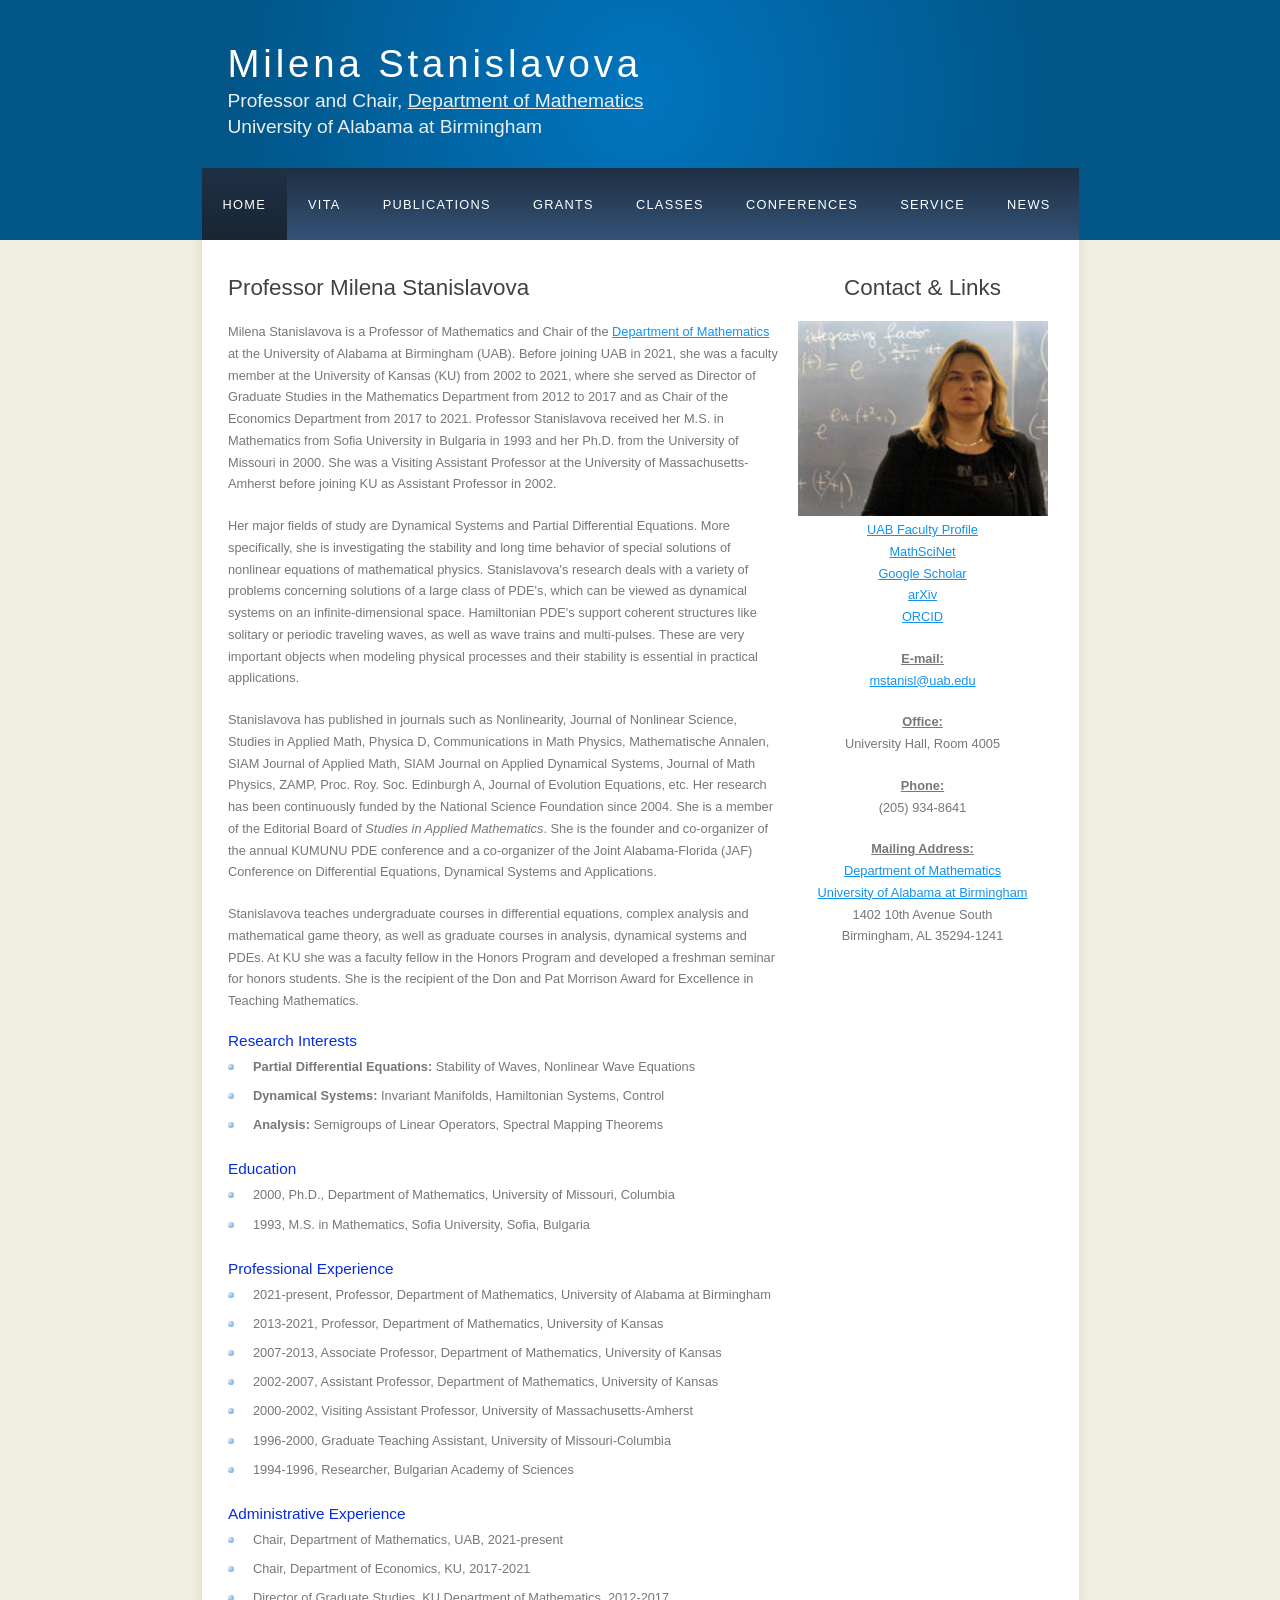
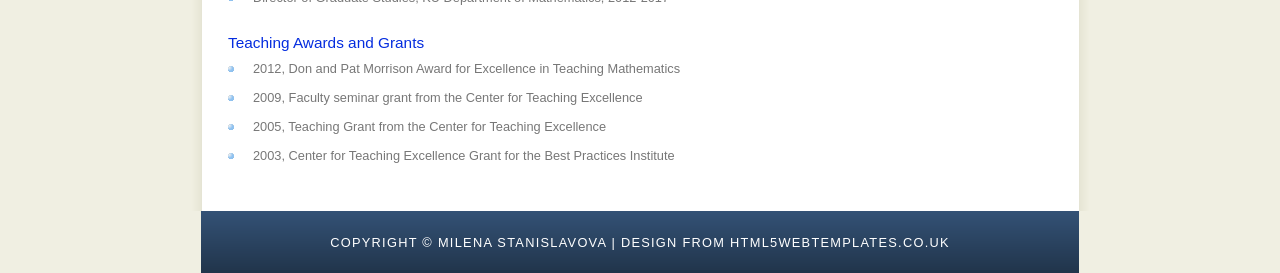
==== index.html @ fac54b88 "Add files via upload" ====
<!DOCTYPE html>
<html lang="en">
<head>
  <title>Milena Stanislavova</title>
  <meta charset="utf-8">
  <meta name="description" content="Milena Stanislavova, Professor and Chair, Department of Mathematics, University of Alabama at Birmingham">
  <meta name="keywords" content="Milena Stanislavova, mathematics, partial differential equations, dynamical systems, stability of waves, UAB">
  <link rel="stylesheet" type="text/css" href="style.css" title="style">
</head>
<body>
  <div id="main">
    <div id="header">
      <div id="logo">
        <div id="logo_text">
          <h1><a href="index.html">Milena Stanislavova<span class="logo_colour"></span></a></h1>
          <h2>Professor and Chair, <a href="https://www.uab.edu/cas/mathematics/">Department of Mathematics</a></h2>
          <h2>University of Alabama at Birmingham</h2>
        </div>
      </div>
      <div id="menubar">
        <ul id="menu">
          <li class="selected"><a href="index.html">Home</a></li>
          <li><a href="CV.pdf">Vita</a></li>
          <li><a href="publications.html">Publications</a></li>
          <li><a href="grants.html">Grants</a></li>
          <li><a href="classes.html">Classes</a></li>
          <li><a href="conferences.html">Conferences</a></li>
          <li><a href="service.html">Service</a></li>
          <li><a href="news.html">News</a></li>
        </ul>
      </div>
    </div>
    <div id="site_content">
      <div class="sidebar">
        <div align="center">
          <h3>Contact &amp; Links</h3>
          <div class="when"><img src="Milena_Stanislavova_1.jpg" width="250" height="195" alt="Milena Stanislavova"><br>
            <p>
              <a href="https://www.uab.edu/cas/mathematics/people/faculty-directory/milena-stanislavova">UAB Faculty Profile</a><br>
              <a href="https://mathscinet.ams.org/mathscinet/search/author.html?mrauthid=367464">MathSciNet</a><br>
              <a href="https://scholar.google.com/citations?user=Eqs80esAAAAJ&amp;hl=en&amp;oi=ao">Google Scholar</a><br>
              <a href="https://arxiv.org/search/?searchtype=author&amp;query=Stanislavova%2C+Milena">arXiv</a><br>
              <a href="https://orcid.org/0000-0002-7144-3613">ORCID</a><br>
            </p>
            <p><b><u>E-mail:</u></b><br>
              <a href="mailto:mstanisl@uab.edu">mstanisl@uab.edu</a></p>
            <p><b><u>Office:</u></b><br>
              University Hall, Room 4005</p>
            <p><b><u>Phone:</u></b><br>
              (205) 934-8641</p>
            <p><b><u>Mailing Address:</u></b><br>
              <a href="https://www.uab.edu/cas/mathematics/">Department of Mathematics</a><br>
              <a href="https://www.uab.edu/">University of Alabama at Birmingham</a><br>
              1402 10th Avenue South<br>
              Birmingham, AL 35294-1241</p>
          </div>
        </div>
      </div>
      <div id="content">

        <h1>Professor Milena Stanislavova</h1>
        <p>Milena Stanislavova is a Professor of Mathematics and Chair of the
          <a href="https://www.uab.edu/cas/mathematics/">Department of Mathematics</a> at the
          University of Alabama at Birmingham (UAB). Before joining UAB in 2021, she was a faculty member
          at the University of Kansas (KU) from 2002 to 2021, where she served as Director of Graduate Studies
          in the Mathematics Department from 2012 to 2017 and as Chair of the Economics Department from 2017 to 2021.
          Professor Stanislavova received her M.S. in Mathematics from Sofia University in Bulgaria in 1993 and her
          Ph.D. from the University of Missouri in 2000. She was a Visiting Assistant Professor at the University of
          Massachusetts-Amherst before joining KU as Assistant Professor in 2002.</p>
        <p>Her major fields of study are Dynamical Systems and Partial Differential Equations. More specifically,
          she is investigating the stability and long time behavior of special solutions of nonlinear equations of
          mathematical physics. Stanislavova's research deals with a variety of problems concerning solutions of a
          large class of PDE's, which can be viewed as dynamical systems on an infinite-dimensional space.
          Hamiltonian PDE's support coherent structures like solitary or periodic traveling waves, as well as wave
          trains and multi-pulses. These are very important objects when modeling physical processes and their
          stability is essential in practical applications.</p>
        <p>Stanislavova has published in journals such as Nonlinearity, Journal of Nonlinear Science, Studies in
          Applied Math, Physica D, Communications in Math Physics, Mathematische Annalen, SIAM Journal of Applied Math,
          SIAM Journal on Applied Dynamical Systems, Journal of Math Physics, ZAMP, Proc. Roy. Soc. Edinburgh A,
          Journal of Evolution Equations, etc. Her research has been continuously funded by the National Science
          Foundation since 2004. She is a member of the Editorial Board of <i>Studies in Applied Mathematics</i>.
          She is the founder and co-organizer of the annual KUMUNU PDE conference and a co-organizer of the
          Joint Alabama-Florida (JAF) Conference on Differential Equations, Dynamical Systems and Applications.</p>
        <p>Stanislavova teaches undergraduate courses in differential equations, complex analysis and mathematical
          game theory, as well as graduate courses in analysis, dynamical systems and PDEs. At KU she was a faculty
          fellow in the Honors Program and developed a freshman seminar for honors students. She is the recipient of
          the Don and Pat Morrison Award for Excellence in Teaching Mathematics.</p>

        <h4>Research Interests</h4>
        <ul>
          <li><b>Partial Differential Equations:</b> Stability of Waves, Nonlinear Wave Equations</li>
          <li><b>Dynamical Systems:</b> Invariant Manifolds, Hamiltonian Systems, Control</li>
          <li><b>Analysis:</b> Semigroups of Linear Operators, Spectral Mapping Theorems</li>
        </ul>

        <h4>Education</h4>
        <ul>
          <li>2000, Ph.D., Department of Mathematics, University of Missouri, Columbia</li>
          <li>1993, M.S. in Mathematics, Sofia University, Sofia, Bulgaria</li>
        </ul>

        <h4>Professional Experience</h4>
        <ul>
          <li>2021-present, Professor, Department of Mathematics, University of Alabama at Birmingham</li>
          <li>2013-2021, Professor, Department of Mathematics, University of Kansas</li>
          <li>2007-2013, Associate Professor, Department of Mathematics, University of Kansas</li>
          <li>2002-2007, Assistant Professor, Department of Mathematics, University of Kansas</li>
          <li>2000-2002, Visiting Assistant Professor, University of Massachusetts-Amherst</li>
          <li>1996-2000, Graduate Teaching Assistant, University of Missouri-Columbia</li>
          <li>1994-1996, Researcher, Bulgarian Academy of Sciences</li>
        </ul>

        <h4>Administrative Experience</h4>
        <ul>
          <li>Chair, Department of Mathematics, UAB, 2021-present</li>
          <li>Chair, Department of Economics, KU, 2017-2021</li>
          <li>Director of Graduate Studies, KU Department of Mathematics, 2012-2017</li>
        </ul>

        <h4>Teaching Awards and Grants</h4>
        <ul>
          <li>2012, Don and Pat Morrison Award for Excellence in Teaching Mathematics</li>
          <li>2009, Faculty seminar grant from the Center for Teaching Excellence</li>
          <li>2005, Teaching Grant from the Center for Teaching Excellence</li>
          <li>2003, Center for Teaching Excellence Grant for the Best Practices Institute</li>
        </ul>

      </div>
    </div>
    <div id="content_footer"></div>
    <div id="footer">
      Copyright &copy; Milena Stanislavova | <a href="http://www.html5webtemplates.co.uk">design from HTML5webtemplates.co.uk</a>
    </div>
  </div>
</body>
</html>
---- style.css ----
html
{ height: 100%;}

*
{ margin: 0;
  padding: 0;}

body
{ font: normal .80em 'trebuchet ms', arial, sans-serif;
  background: #F0EFE2;
  color: #777;}

p
{ padding: 0 0 20px 0;
  line-height: 1.7em;}

img
{ border: 0;}

h1, h2, h3, h4, h5, h6 
{ font: normal 175% 'century gothic', arial, sans-serif;
  color: #43423F;
  margin: 0 0 15px 0;
  padding: 15px 0 5px 0;}

h2
{ font: normal 175% 'century gothic', arial, sans-serif;
  color: #A4AA04;}

h4, h5, h6
{ margin: 0;
  padding: 0 0 5px 0;
  font: normal 120% arial, sans-serif;
  color: #052DDF;}

h5, h6
{ font: italic 105% arial, sans-serif;
  padding: 0 0 5px 0;
  color: #000;}

h6
{ color: #362C20;}

a, a:hover
{ outline: none;
  text-decoration: underline;
  color: #1293EE;}

a:hover
{ text-decoration: none;}

.left
{ float: left;
  width: auto;
  margin-right: 10px;}

.right
{ float: right; 
  width: auto;
  margin-left: 10px;}

.center
{ display: block;
  text-align: center;
  margin: 20px auto;}

blockquote
{ margin: 20px 0; 
  padding: 10px 20px 0 20px;
  border: 1px solid #E5E5DB;
  background: #FFF;}

ul
{ margin: 2px 0 22px 17px;}

ul li
{ list-style-type: circle;
  margin: 0 0 6px 0; 
  padding: 0 0 4px 5px;}

ol
{ margin: 8px 0 22px 20px;}

ol li
{ margin: 0 0 11px 0;}

#main, #logo, #menubar, #site_content, #footer
{ margin-left: auto; 
  margin-right: auto;}

#header
{ background: #025587;
  height: 240px;}

#logo
{ width: 825px;
  position: relative;
  height: 168px;
  background: #025587 url(logo.png) no-repeat;}

#logo #logo_text 
{ position: absolute; 
  top: 20px;
  left: 0;}

#logo h1, #logo h2
{ font: normal 300% 'century gothic', arial, sans-serif;
  border-bottom: 0;
  text-transform: none;
  margin: 0;}

#logo_text h1, #logo_text h1 a, #logo_text h1 a:hover 
{ padding: 22px 0 0 0;
  color: #FFF;
  letter-spacing: 0.1em;
  text-decoration: none;}

#logo_text h1 a .logo_colour
{ color: #80FFFF;}

#logo_text h2
{ font-size: 150%;
  padding: 4px 0 0 0;
  color: #EEE;}

#menubar
{ width: 877px;
  height: 72px;
  padding: 0;
  background: #29415D url(menu.png) repeat-x;} 

ul#menu, ul#menu li
{ float: left;
  margin: 0; 
  padding: 0;}

ul#menu li
{ list-style: none;}

ul#menu li a
{ letter-spacing: 0.1em;
  font: normal 100% 'lucida sans unicode', arial, sans-serif;
  display: block; 
  float: left; 
  height: 37px;
  padding: 29px 21px 6px 21px;
  text-align: center;
  color: #FFF;
  text-transform: uppercase;
  text-decoration: none;
  background: transparent;} 

ul#menu li a:hover, ul#menu li.selected a, ul#menu li.selected a:hover
{ color: #FFF;
  background: #1C2C3E url(menu_select.png) repeat-x;}

#site_content
{ width: 837px;
  overflow: hidden;
  margin: 0 auto 0 auto;
  padding: 20px 24px 20px 37px;
  background: #FFF url(content.png) repeat-y;} 

.sidebar
{ float: right;
  width: 255px;
  padding: 0 15px 20px 15px;}

.sidebar ul
{ width: 178px; 
  padding: 4px 0 0 0; 
  margin: 4px 0 30px 0;}

.sidebar li
{ list-style: none; 
  padding: 0 0 7px 0; }

.sidebar li a, .sidebar li a:hover
{ padding: 0 0 0 40px;
  display: block;
  background: transparent url(link.png) no-repeat left center;} 

.sidebar li a.selected
{ color: #444;
  text-decoration: none;} 

#content
{ text-align: left;
  width: 595px;
  padding: 0;}

#content ul
{ margin: 2px 0 22px 0px;}

#content ul li
{ list-style-type: none;
  background: url(bullet.png) no-repeat;
  margin: 0 0 6px 0; 
  padding: 0 0 4px 25px;
  line-height: 1.5em;}

#footer
{ width: 878px;
  font: normal 100% 'lucida sans unicode', arial, sans-serif;
  height: 33px;
  padding: 24px 0 5px 0;
  text-align: center; 
  background: #29425E url(footer.png) repeat-x;
  color: #FFF;
  text-transform: uppercase;
  letter-spacing: 0.1em;}

#footer a
{ color: #FFF;
  text-decoration: none;}

#footer a:hover
{ color: #FFF;
  text-decoration: underline;}

.search
{ color: #5D5D5D; 
  border: 1px solid #BBB; 
  width: 134px; 
  padding: 4px; 
  font: 100% arial, sans-serif;}

.form_settings
{ margin: 15px 0 0 0;}

.form_settings p
{ padding: 0 0 4px 0;}

.form_settings span
{ float: left; 
  width: 200px; 
  text-align: left;}
  
.form_settings input, .form_settings textarea
{ padding: 5px; 
  width: 299px; 
  font: 100% arial; 
  border: 1px solid #E5E5DB; 
  background: #FFF; 
  color: #47433F;}
  
.form_settings .submit
{ font: 100% arial; 
  border: 1px solid; 
  width: 99px; 
  margin: 0 0 0 212px; 
  height: 33px;
  padding: 2px 0 3px 0;
  cursor: pointer; 
  background: #263C56; 
  color: #FFF;}

.form_settings textarea, .form_settings select
{ font: 100% arial; 
  width: 299px;}

.form_settings select
{ width: 310px;}

.form_settings .checkbox
{ margin: 4px 0; 
  padding: 0; 
  width: 14px;
  border: 0;
  background: none;}

.separator
{ width: 100%;
  height: 0;
  border-top: 1px solid #D9D5CF;
  border-bottom: 1px solid #FFF;
  margin: 0 0 20px 0;}
  
table
{ margin: 10px 0 30px 0;}

table tr th, table tr td
{ background: #3B3B3B;
  color: #FFF;
  padding: 7px 4px;
  text-align: left;}
  
table tr td
{ background: #F0EFE2;
  color: #47433F;
  border-top: 1px solid #FFF;}
#logo_text h2 a, #logo_text h2 a:hover
{ color: #EEE;}
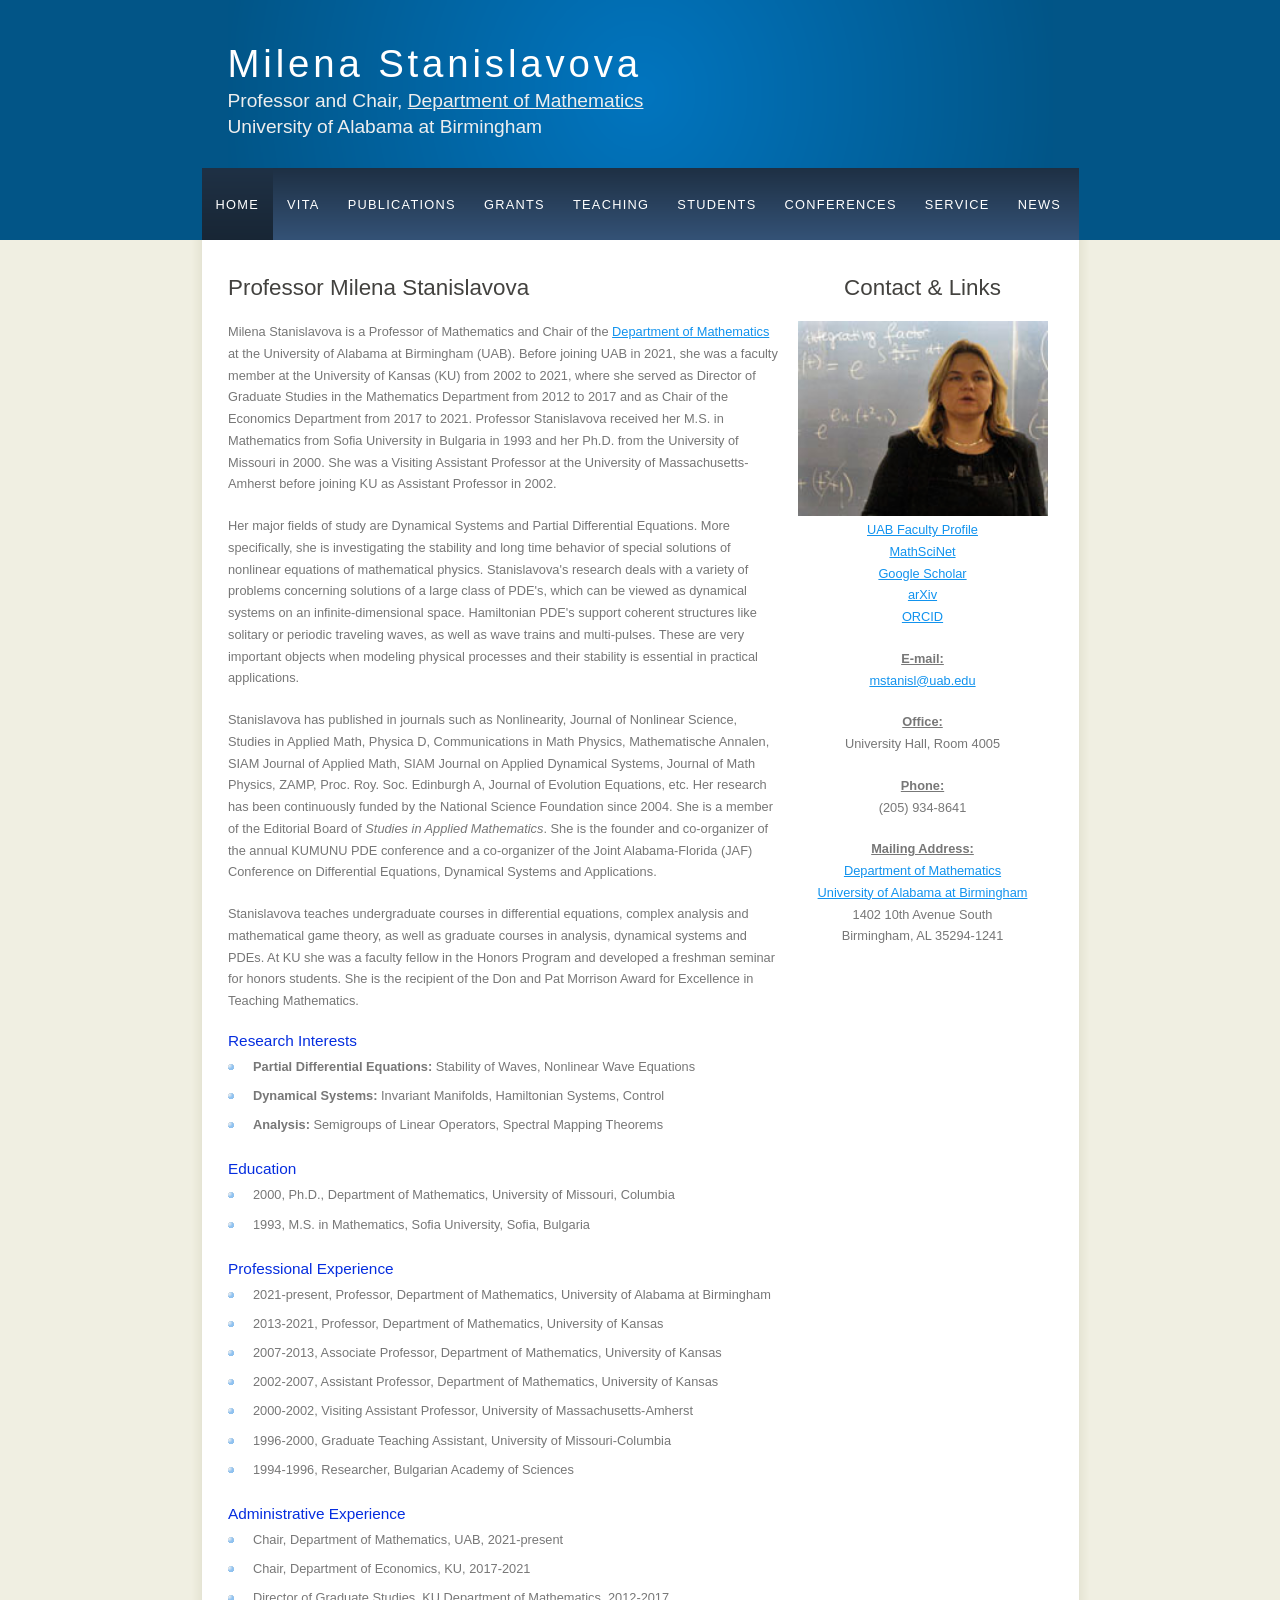
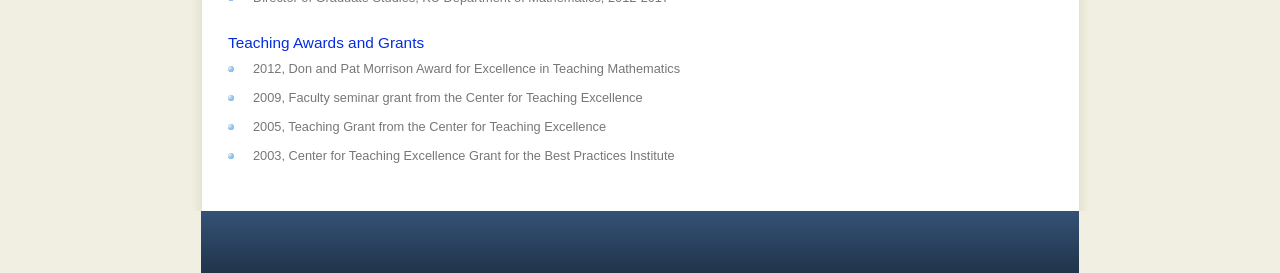
==== commit 68b89c03: "Add files via upload" ====
--- a/index.html
+++ b/index.html
@@ -23,7 +23,8 @@
           <li><a href="CV.pdf">Vita</a></li>
           <li><a href="publications.html">Publications</a></li>
           <li><a href="grants.html">Grants</a></li>
-          <li><a href="classes.html">Classes</a></li>
+          <li><a href="teaching.html">Teaching</a></li>
+          <li><a href="students.html">Students</a></li>
           <li><a href="conferences.html">Conferences</a></li>
           <li><a href="service.html">Service</a></li>
           <li><a href="news.html">News</a></li>
@@ -129,7 +130,7 @@
     </div>
     <div id="content_footer"></div>
     <div id="footer">
-      Copyright &copy; Milena Stanislavova | <a href="http://www.html5webtemplates.co.uk">design from HTML5webtemplates.co.uk</a>
+      &nbsp;
     </div>
   </div>
 </body>
--- a/style.css
+++ b/style.css
@@ -143,7 +143,7 @@
   display: block; 
   float: left; 
   height: 37px;
-  padding: 29px 21px 6px 21px;
+  padding: 29px 14px 6px 14px;
   text-align: center;
   color: #FFF;
   text-transform: uppercase;
@@ -289,5 +289,24 @@
 { background: #F0EFE2;
   color: #47433F;
   border-top: 1px solid #FFF;}
+.student
+{ margin: 0 0 18px 0;
+  padding: 10px 14px;
+  border-left: 4px solid #025587;
+  background: #F7F7F2;}
+.student .sname
+{ font: normal 125% 'century gothic', arial, sans-serif;
+  color: #43423F;}
+.student .deg
+{ color: #052DDF;
+  padding: 2px 0;}
+.student .diss
+{ font-style: italic;
+  color: #43423F;
+  padding: 2px 0 4px 0;}
+.student .label
+{ font-weight: bold;
+  color: #43423F;}
+
 #logo_text h2 a, #logo_text h2 a:hover
 { color: #EEE;}
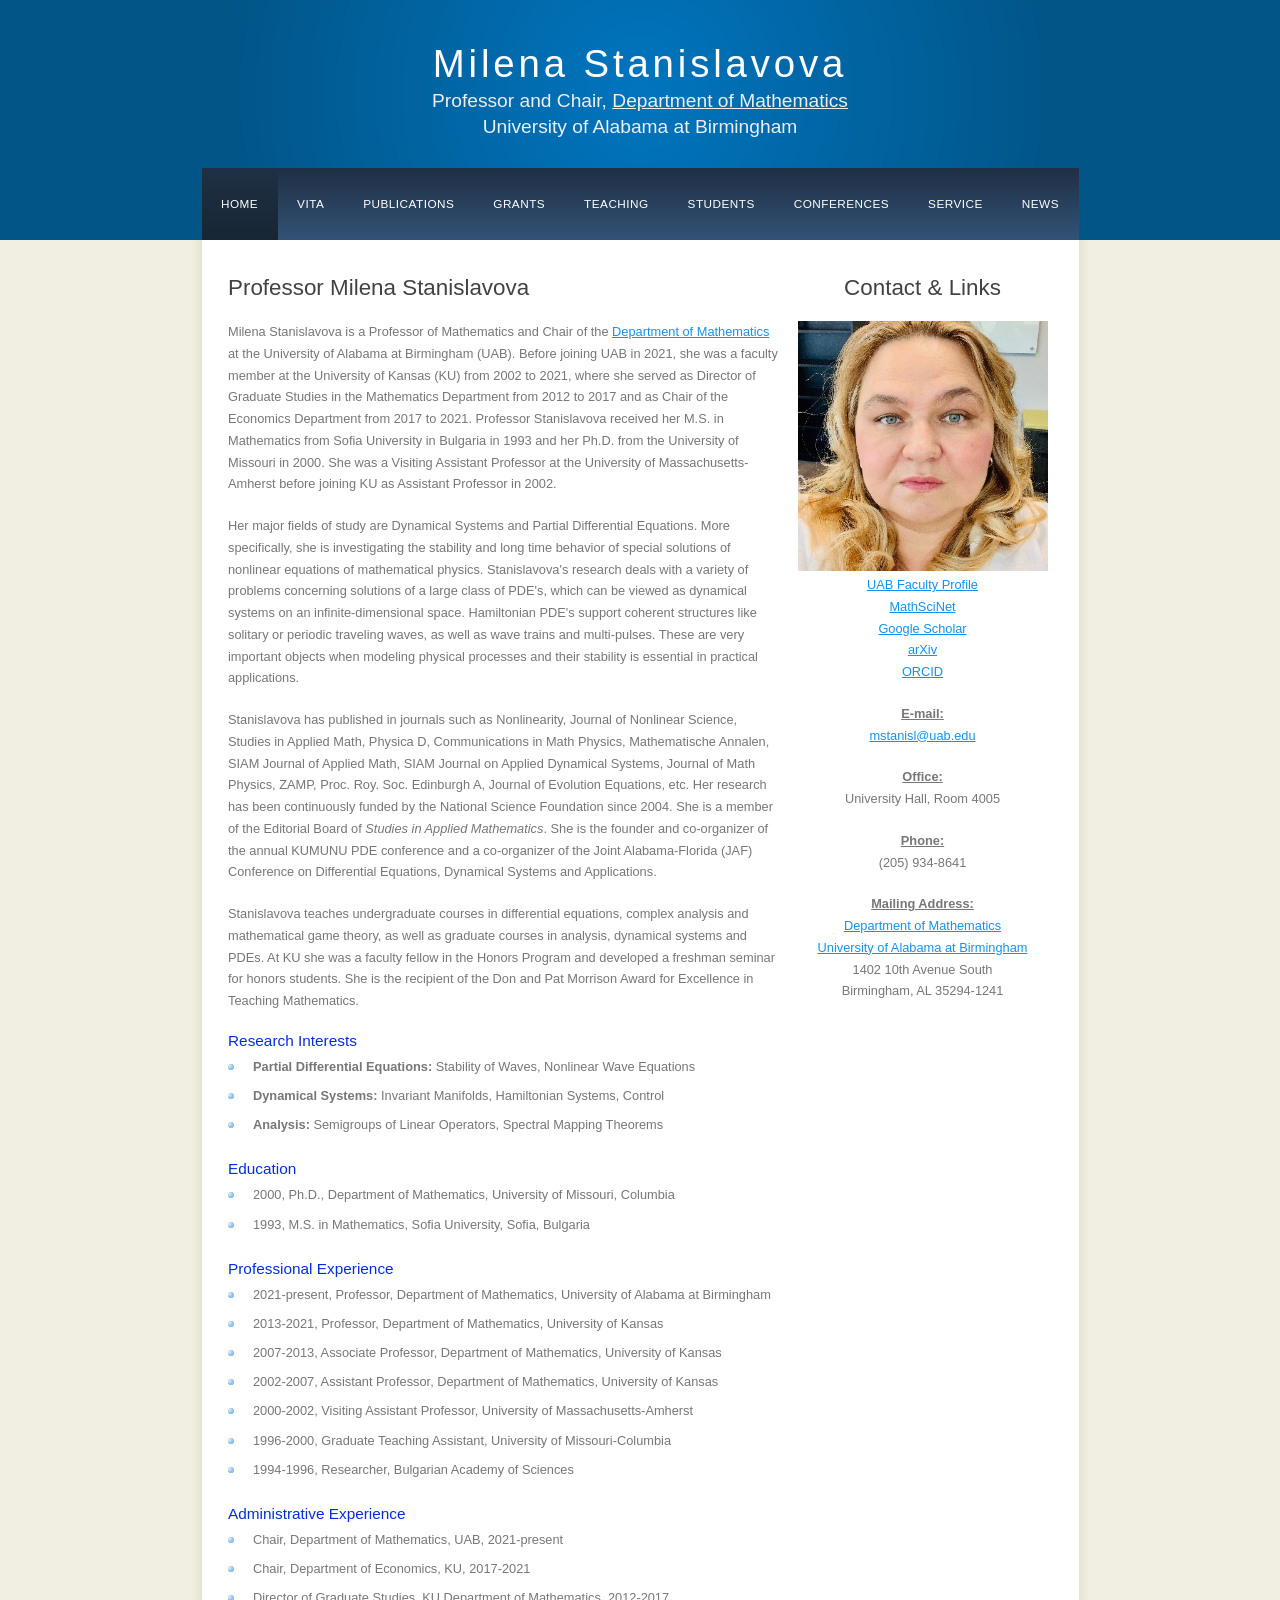
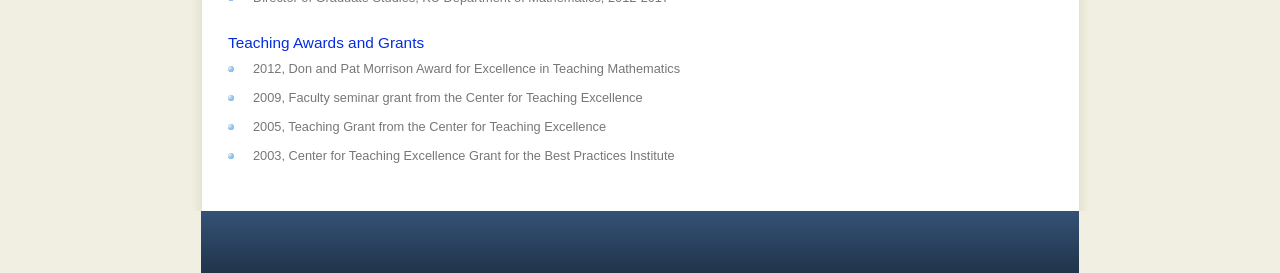
==== commit e7b81f67: "Add files via upload" ====
--- a/index.html
+++ b/index.html
@@ -35,7 +35,7 @@
       <div class="sidebar">
         <div align="center">
           <h3>Contact &amp; Links</h3>
-          <div class="when"><img src="Milena_Stanislavova_1.jpg" width="250" height="195" alt="Milena Stanislavova"><br>
+          <div class="when"><img src="portrait_recent.jpg" width="250" alt="Milena Stanislavova"><br>
             <p>
               <a href="https://www.uab.edu/cas/mathematics/people/faculty-directory/milena-stanislavova">UAB Faculty Profile</a><br>
               <a href="https://mathscinet.ams.org/mathscinet/search/author.html?mrauthid=367464">MathSciNet</a><br>
--- a/style.css
+++ b/style.css
@@ -308,5 +308,28 @@
 { font-weight: bold;
   color: #43423F;}
 
+/* centered header */
+#logo #logo_text
+{ left: 0;
+  right: 0;
+  width: 100%;
+  text-align: center;}
+
+/* keep all menu tabs on one line */
+ul#menu
+{ display: flex;
+  flex-wrap: nowrap;
+  width: 100%;
+  float: none;}
+ul#menu li
+{ float: none;
+  flex: 1 1 auto;}
+ul#menu li a
+{ float: none;
+  white-space: nowrap;
+  letter-spacing: 0.04em;
+  font-size: 92%;
+  padding: 29px 6px 6px 6px;}
+
 #logo_text h2 a, #logo_text h2 a:hover
 { color: #EEE;}
